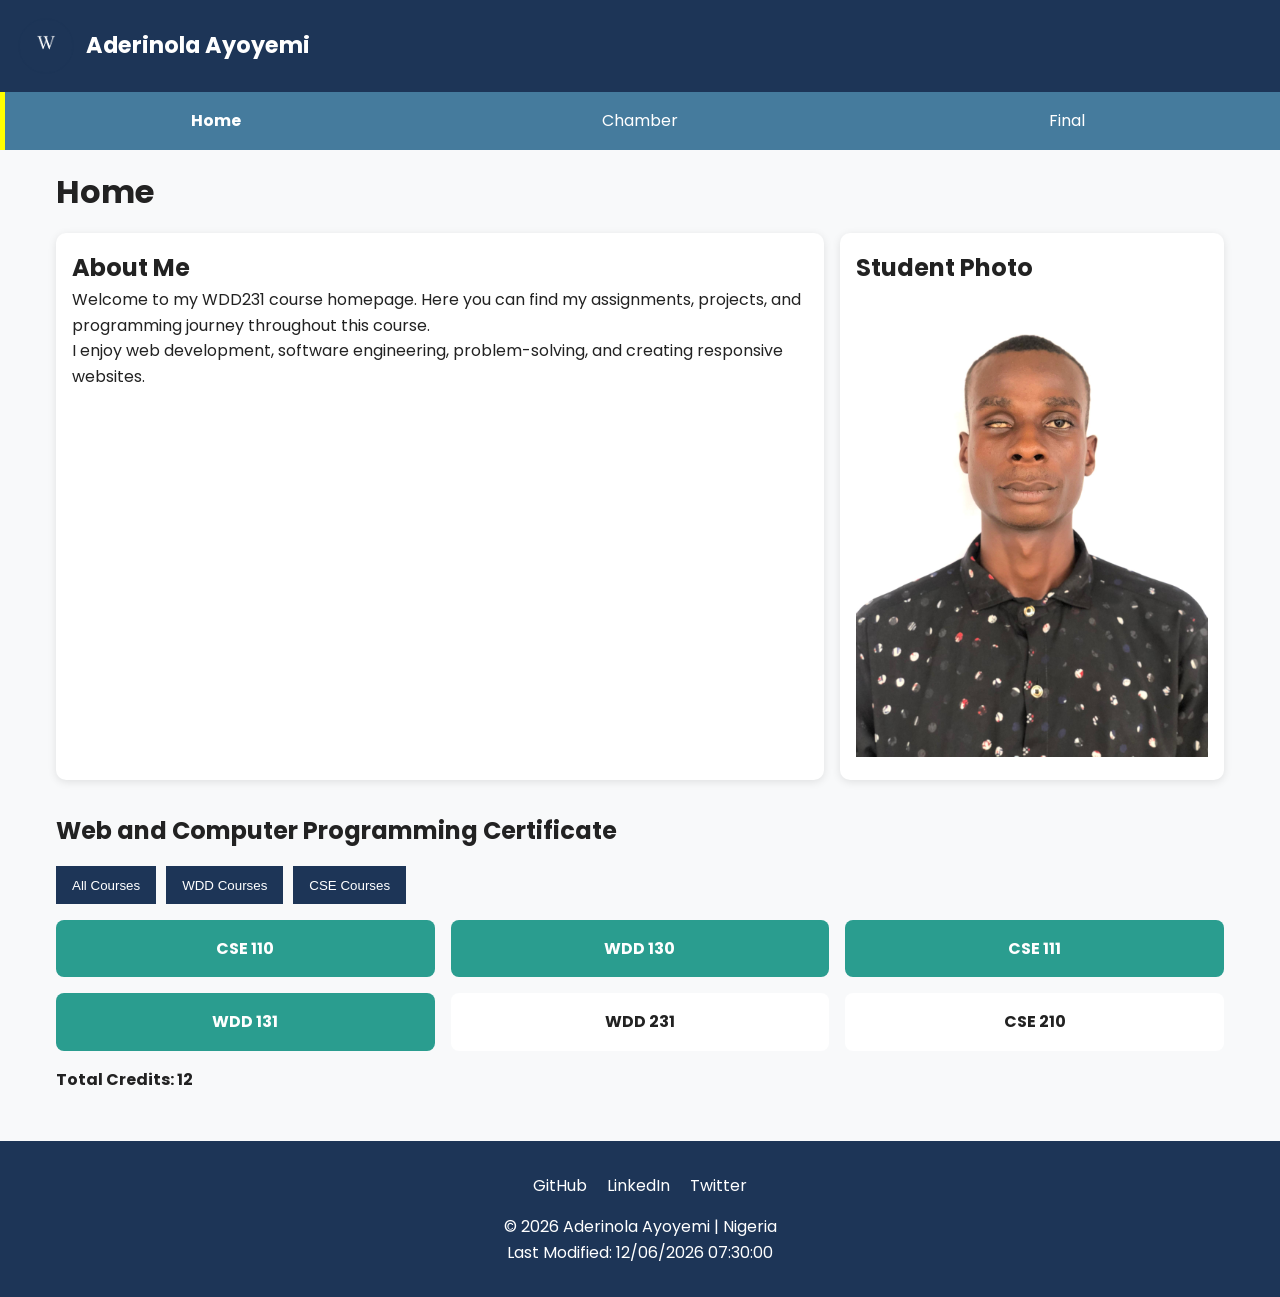
==== index.html @ 66656c78 "Week01 course homepage assignment" ====
<!DOCTYPE html>
<html lang="en">
<head>
    <meta charset="UTF-8">
    <meta name="author" content="Your Name">
    <meta name="description" content="WDD 231 Course Home Page by Your Name">
    <meta name="viewport" content="width=device-width, initial-scale=1.0">

    <title>WDD 231 - Home Page</title>

    <link rel="stylesheet" href="styles/normalize.css">
    <link rel="stylesheet" href="styles/small.css">
    <link rel="stylesheet" href="styles/larger.css">

    <link rel="preconnect" href="https://fonts.googleapis.com">
    <link rel="preconnect" href="https://fonts.gstatic.com" crossorigin>
    <link href="https://fonts.googleapis.com/css2?family=Poppins:wght@300;400;600;700&display=swap" rel="stylesheet">

    <script src="scripts/navigation.js" defer></script>
    <script src="scripts/date.js" defer></script>
    <script src="scripts/courses.js" defer></script>
</head>

<body>

<header>
    <div class="logo-container">
        <img src="images/SVG-preview.png" alt="Site Logo" width="60" height="60">
        <span>Aderinola Ayoyemi</span>
    </div>

    <button id="menu-btn" aria-label="Open Navigation Menu">
        ☰
    </button>
</header>

<nav id="nav-menu">
    <ul>
        <li><a href="index.html" class="active">Home</a></li>
        <li><a href="chamber/index.html">Chamber</a></li>
        <li><a href="final/index.html">Final</a></li>
    </ul>
</nav>

<main>

    <h1>Home</h1>

    <div class="grid-layout">

        <section class="card">
            <h2>About Me</h2>
            <p>
                Welcome to my WDD231 course homepage. Here you can
                find my assignments, projects, and programming journey
                throughout this course.
            </p>

            <p>
                I enjoy web development, software engineering,
                problem-solving, and creating responsive websites.
            </p>
        </section>

        <section class="card">
            <h2>Student Photo</h2>

            <img
                src="images/IMG-20250811-WA0021.jpg"
                alt="Student Profile Picture"
                loading="lazy"
                width="300"
                height="400">
        </section>

    </div>

    <section class="certificate-section">

        <h2>Web and Computer Programming Certificate</h2>

        <div class="filter-buttons">
            <button id="all-btn">All Courses</button>
            <button id="wdd-btn">WDD Courses</button>
            <button id="cse-btn">CSE Courses</button>
        </div>

        <div id="course-container"></div>

        <p class="credits">
            Total Credits:
            <span id="credit-total">0</span>
        </p>

    </section>

</main>

<footer>

    <div class="social-links">
        <a href="https://github.com/AderinolaAy" target="_blank"
            aria-label="GitHub">
            GitHub
        </a>

        <a href="https://linkedin.com/in/yourprofile" target="_blank"
            aria-label="LinkedIn">
            LinkedIn
        </a>

        <a href="https://twitter.com/kingderin2001" target="_blank"
            aria-label="Twitter">
            Twitter
        </a>
    </div>

    <p>
        © <span id="currentyear"></span>
        Aderinola Ayoyemi | Nigeria
    </p>

    <p id="lastModified"></p>

</footer>

</body>
</html>
---- styles/small.css ----
:root {
    --primary-color: #1d3557;
    --secondary-color: #457b9d;
    --accent-color: #a8dadc;
    --completed-color: #2a9d8f;
    --background-color: #f8f9fa;
    --white: #ffffff;
}

* {
    margin: 0;
    padding: 0;
    box-sizing: border-box;
}

body {
    font-family: 'Poppins', sans-serif;
    background: var(--background-color);
    color: #222;
    line-height: 1.6;
}

header {
    background: var(--primary-color);
    color: white;

    display: flex;
    justify-content: space-between;
    align-items: center;

    padding: 1rem;
}

.logo-container {
    display: flex;
    align-items: center;
    gap: 10px;
}

.logo-container span {
    font-size: 1.4rem;
    font-weight: 700;
}

#menu-btn {
    background: none;
    border: none;
    color: white;
    font-size: 2rem;
    cursor: pointer;
}

nav {
    display: none;
}

nav.open {
    display: block;
}

nav ul {
    list-style: none;
}

nav a {
    display: block;
    text-decoration: none;
    color: white;
    background: var(--secondary-color);
    padding: 1rem;
    transition: 0.3s;
}

nav a:hover {
    background: var(--accent-color);
    color: black;
}

.active {
    font-weight: bold;
    border-left: 5px solid yellow;
}

main {
    max-width: 1200px;
    margin: auto;
    padding: 1rem;
}

h1 {
    margin-bottom: 1rem;
}

.grid-layout {
    display: grid;
    gap: 1rem;
}

.card {
    background: white;
    border-radius: 10px;
    padding: 1rem;
    box-shadow: 0 2px 8px rgba(0,0,0,.1);
}

.card img {
    width: 100%;
    height: auto;
    object-fit: cover;
}

.certificate-section {
    margin-top: 2rem;
}

.filter-buttons {
    display: flex;
    gap: 10px;
    flex-wrap: wrap;
    margin: 1rem 0;
}

.filter-buttons button {
    padding: .7rem 1rem;
    border: none;
    background: var(--primary-color);
    color: white;
    cursor: pointer;
}

.filter-buttons button:hover {
    background: var(--secondary-color);
}

#course-container {
    display: grid;
    gap: 1rem;
}

.course-card {
    background: white;
    padding: 1rem;
    text-align: center;
    border-radius: 8px;
    font-weight: bold;
}

.completed {
    background: var(--completed-color);
    color: white;
}

.credits {
    margin-top: 1rem;
    font-weight: bold;
}

footer {
    text-align: center;
    padding: 2rem;
    background: var(--primary-color);
    color: white;
    margin-top: 2rem;
}

.social-links {
    display: flex;
    justify-content: center;
    gap: 20px;
    margin-bottom: 1rem;
}

.social-links a {
    color: white;
    text-decoration: none;
}
---- styles/larger.css ----
@media screen and (min-width: 768px) {

    #menu-btn {
        display: none;
    }

    nav {
        display: block;
    }

    nav ul {
        display: flex;
    }

    nav li {
        flex: 1;
    }

    nav a {
        text-align: center;
    }

    .grid-layout {
        grid-template-columns: 2fr 1fr;
    }

    #course-container {
        grid-template-columns: repeat(3, 1fr);
    }
}
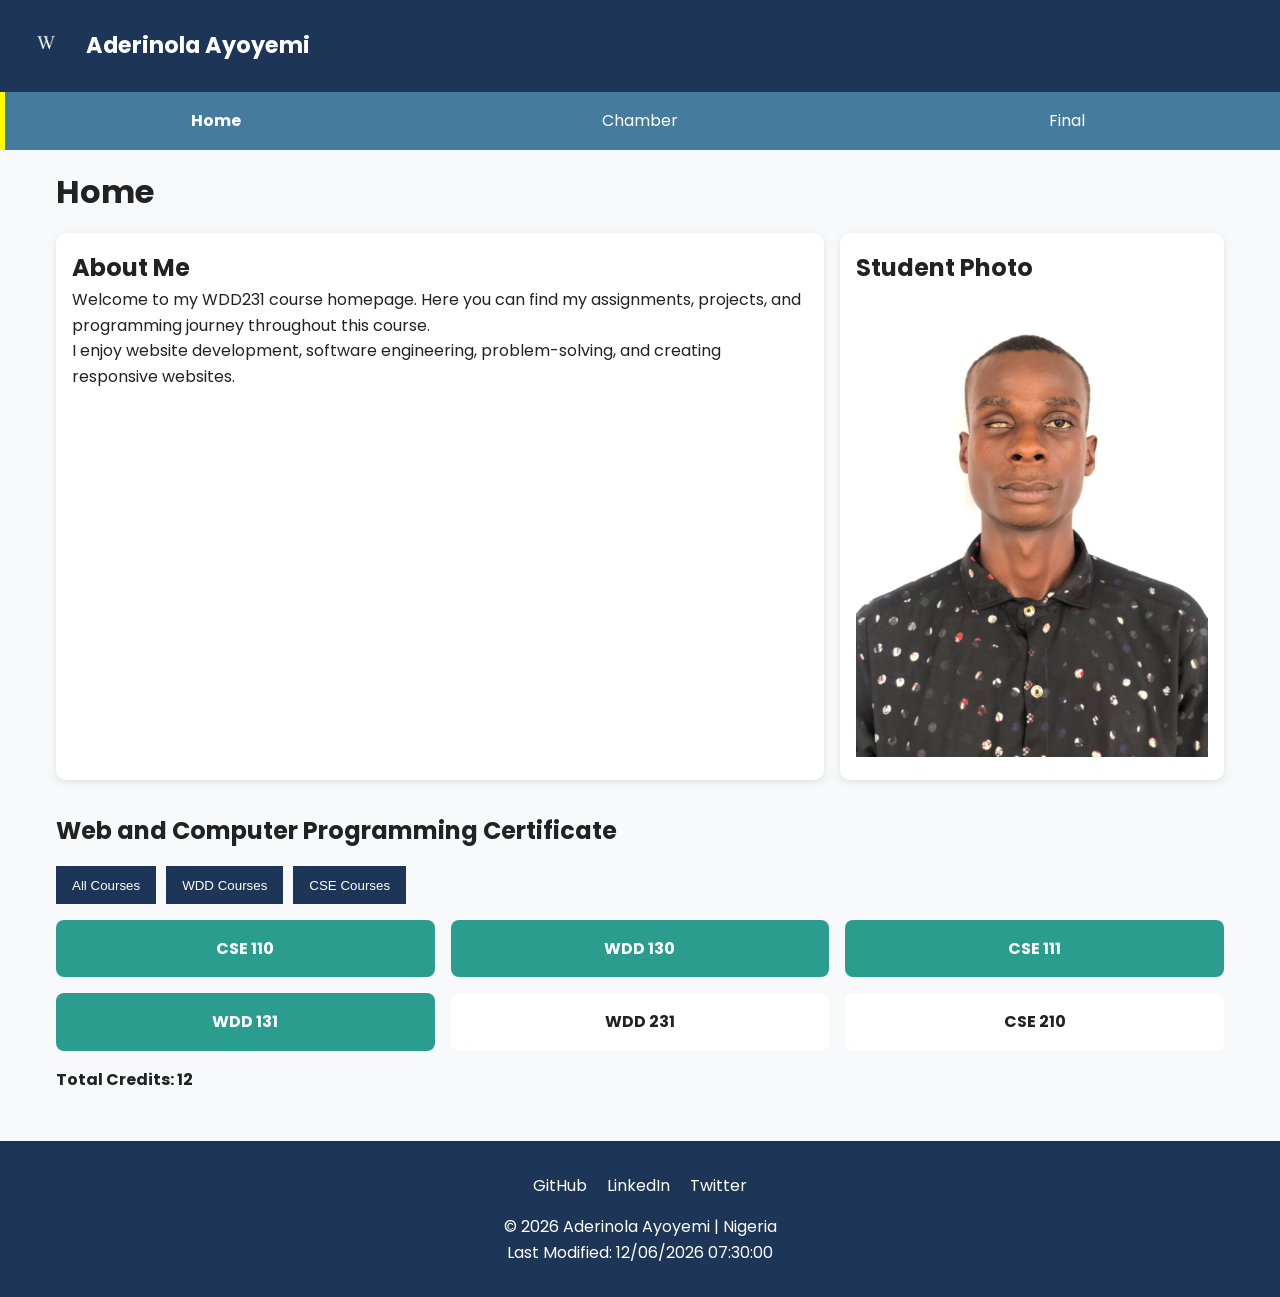
==== commit a75332ad: "updated course homepage" ====
--- a/index.html
+++ b/index.html
@@ -57,7 +57,7 @@
             </p>
 
             <p>
-                I enjoy web development, software engineering,
+                I enjoy website development, software engineering,
                 problem-solving, and creating responsive websites.
             </p>
         </section>
